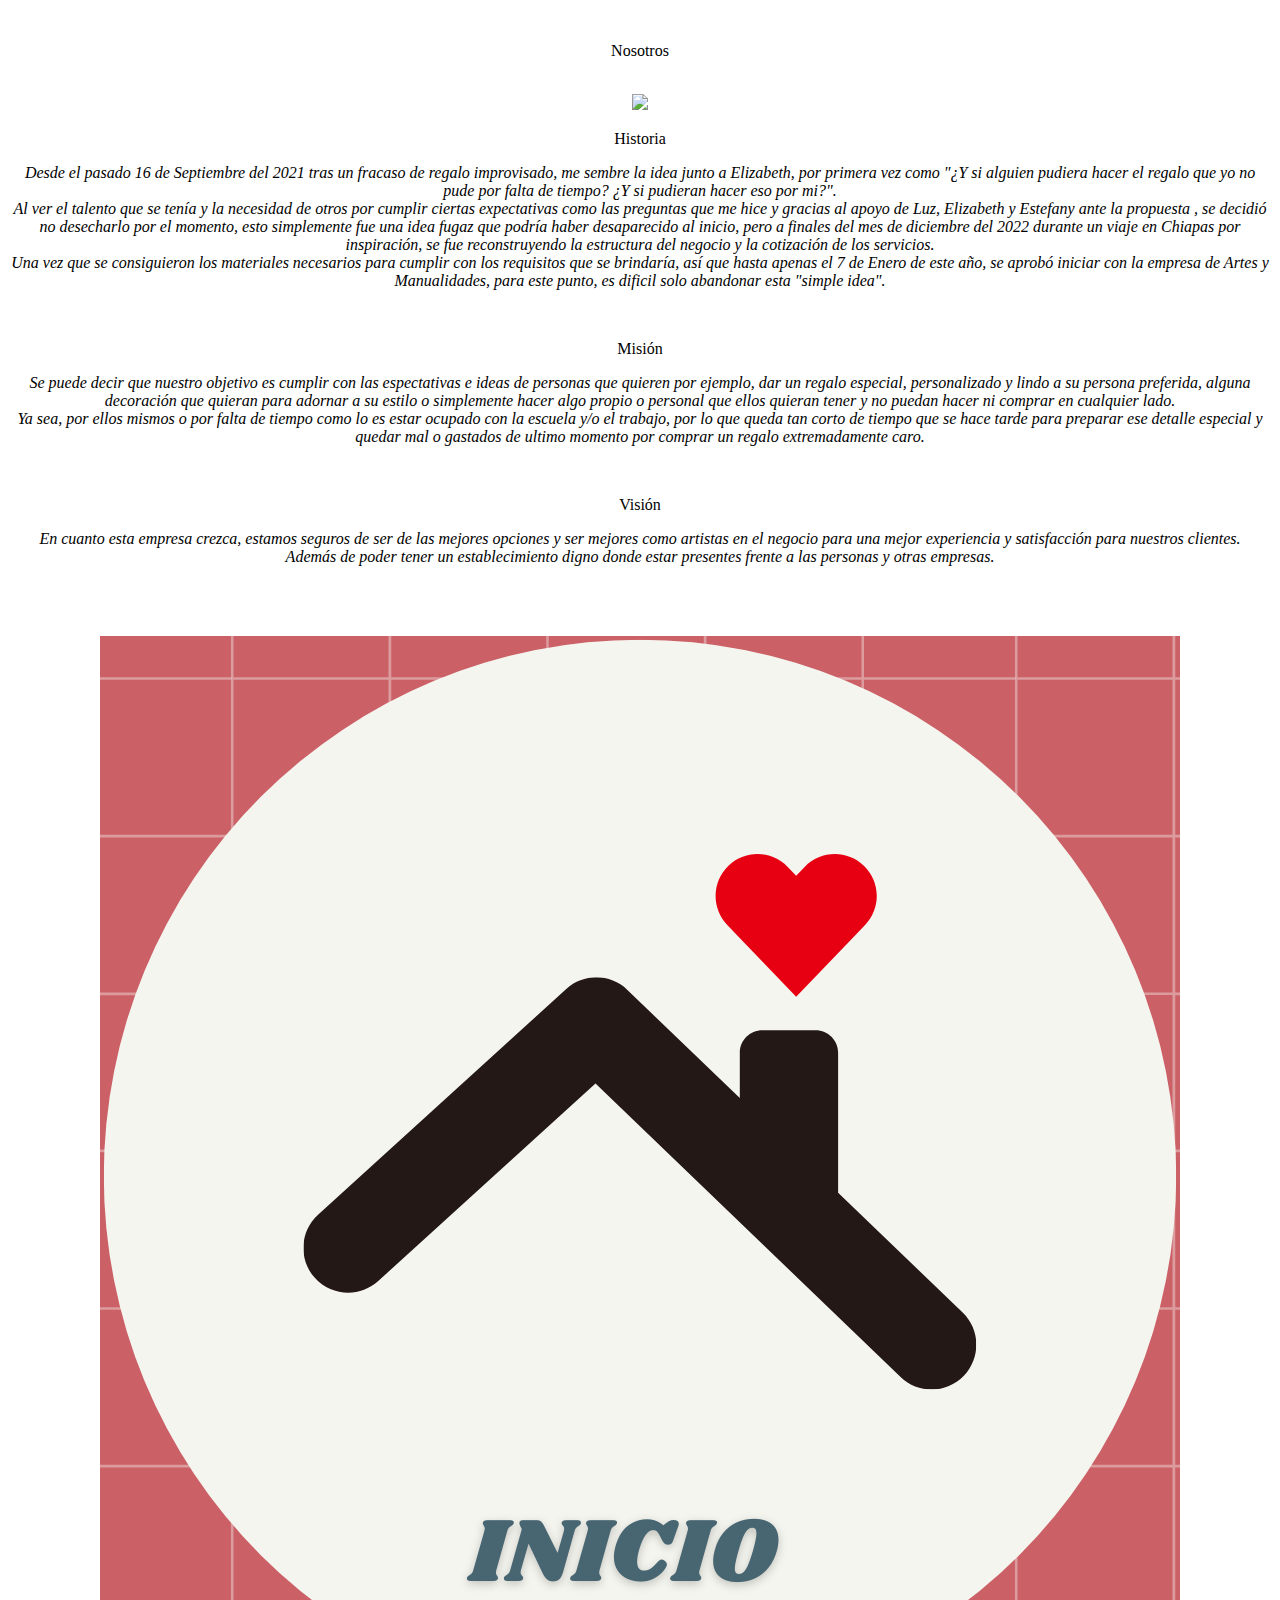
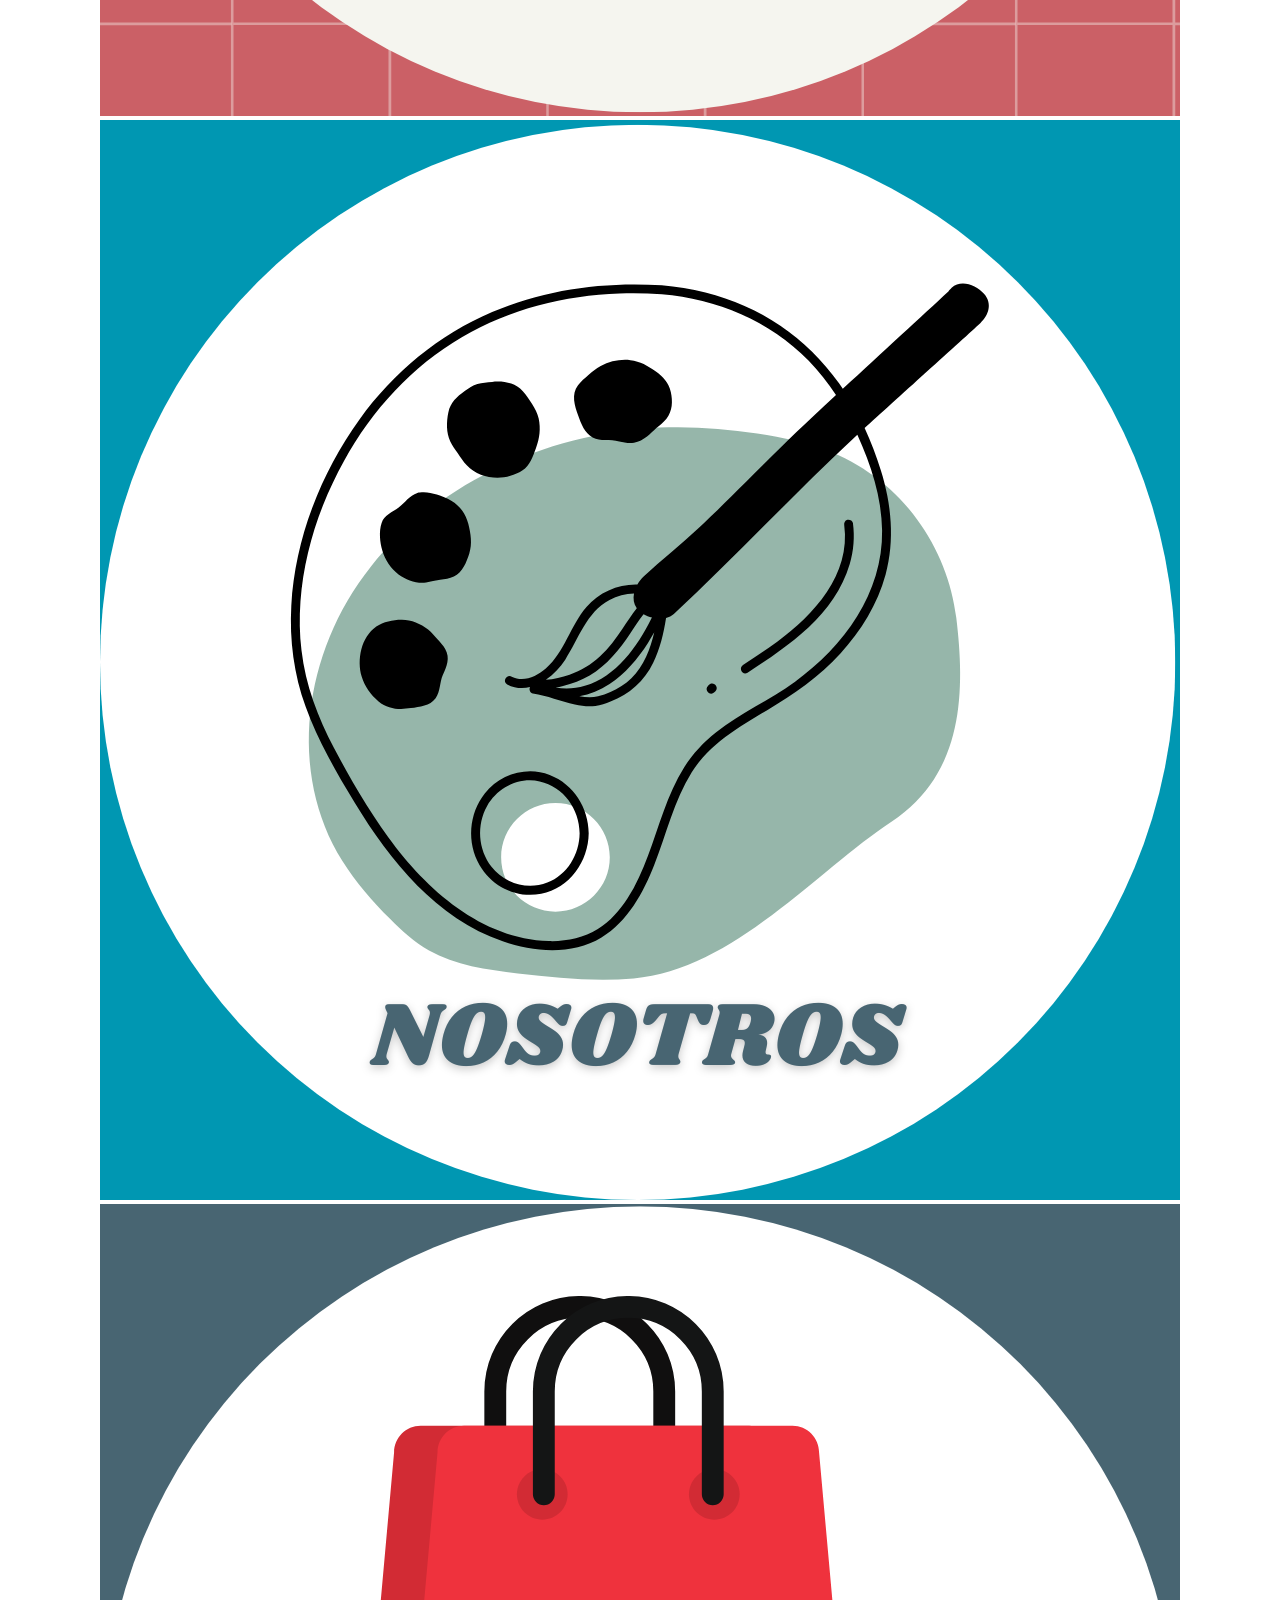
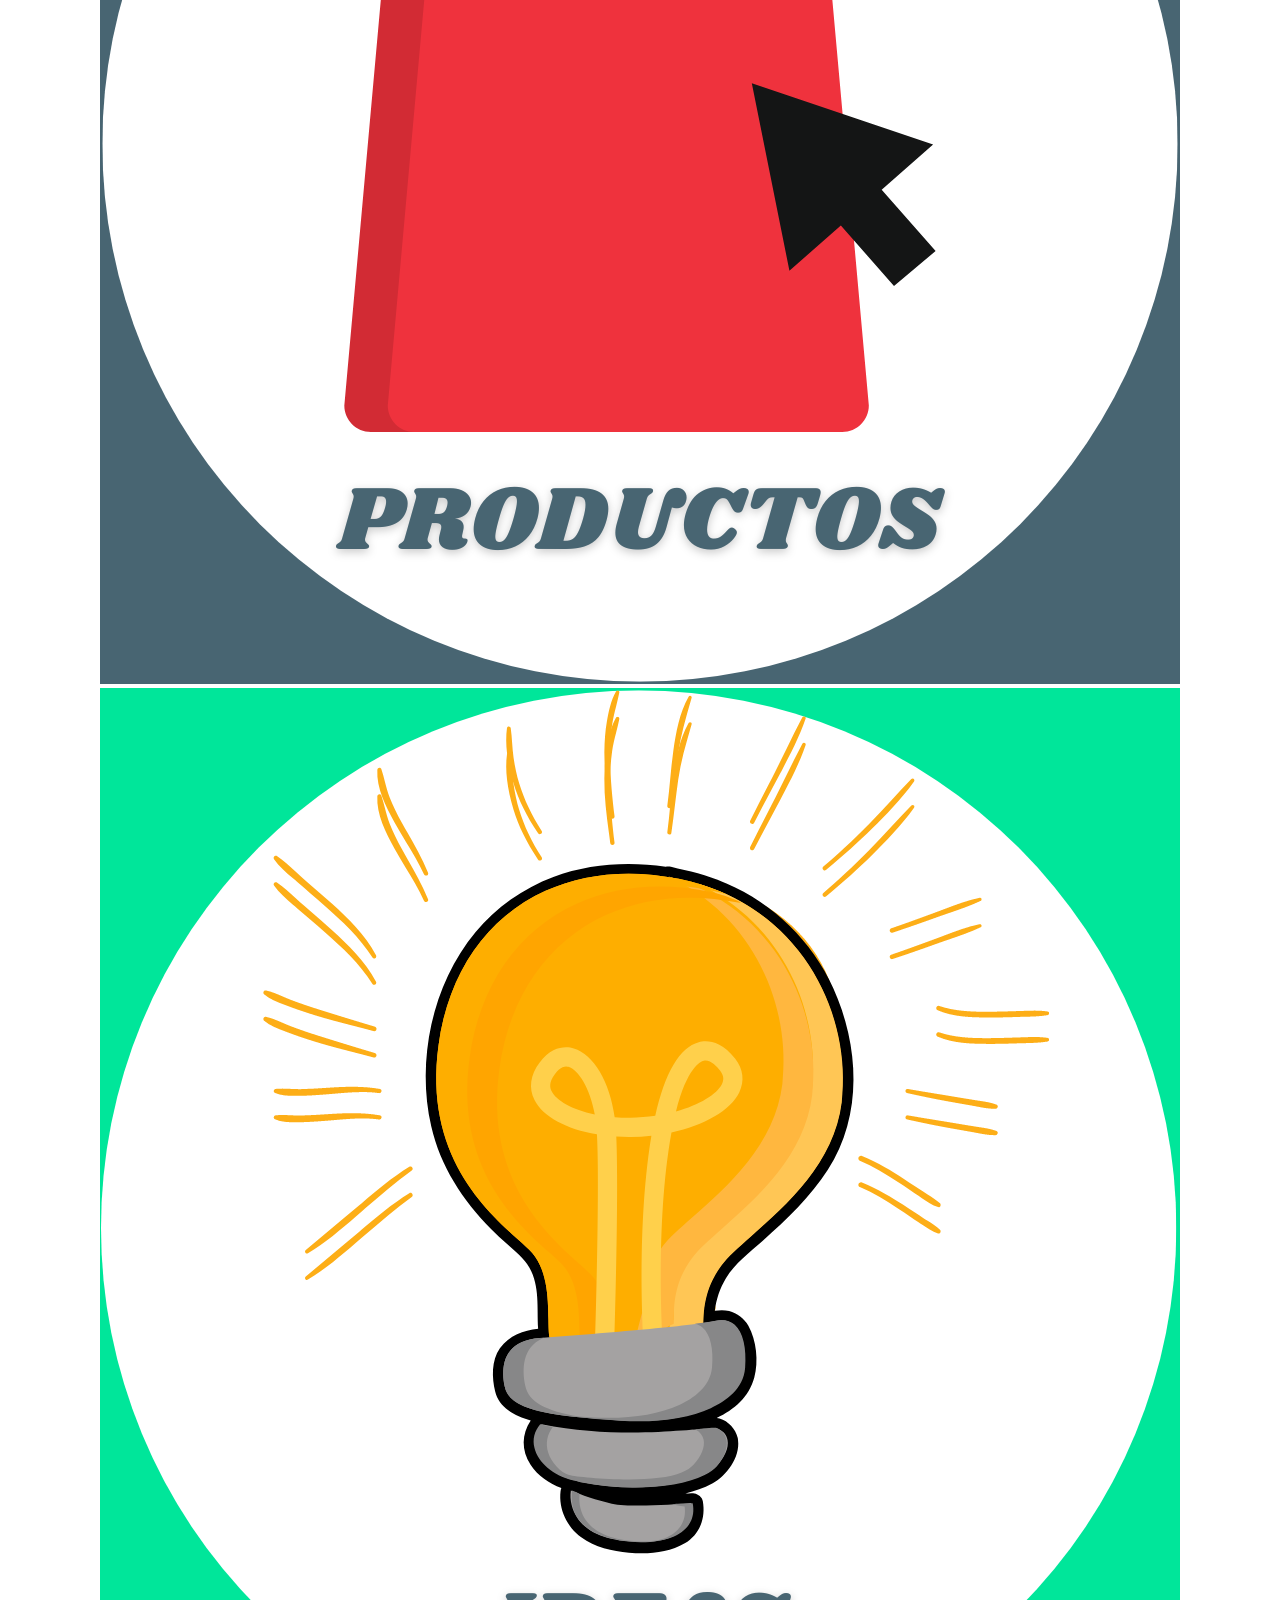
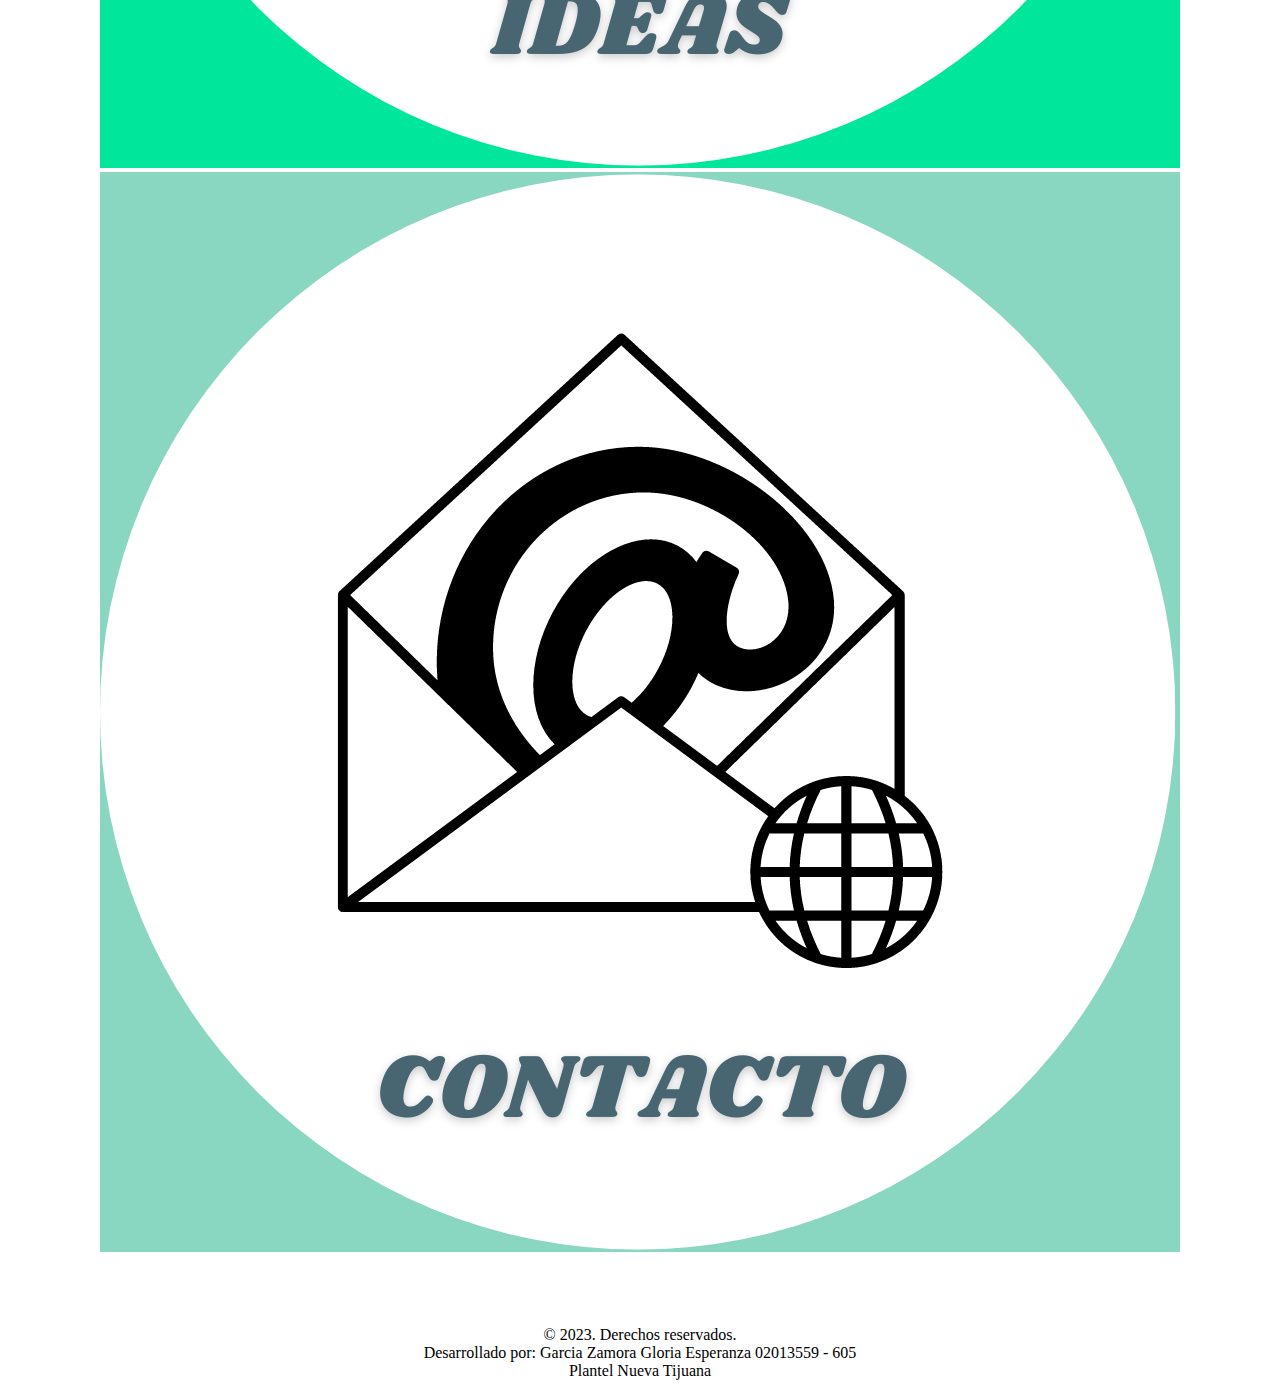
==== html/nosotros.html @ 6bd28539 "Add files via upload" ====
<!DOCTYPE html>
<html>
	<head>
		<title>
			Nosotros-Lighthouse Of Wonders
		</title>
		<link rel="shortcut icon" href="../Logo.png">
		<link rel="stylesheet" href="../CSS/estilo.css">
	</head>
	<body>
		<center>
			<div id="top"> <br>
				<p class="encabezado">
				Nosotros
				</p>
			</div>
				<div id="principal"> <br>
					<img src="../imagenes/Pinture.png"
					class="ima">
				</div>
						<div id="principal">
		
						<p class="subtit">
							Historia
						</p>
						<p>
							<i>
							Desde el pasado 16 de Septiembre del 2021 tras un fracaso de regalo improvisado, me sembre la idea junto a Elizabeth, por primera vez como "&iquest;Y si alguien pudiera hacer el regalo que yo no pude por falta de tiempo? &iquest;Y si pudieran hacer eso por mi?". <br>
							Al ver el talento que se ten&iacute;a y la necesidad de otros por cumplir ciertas expectativas como las preguntas que me hice y gracias al apoyo de Luz, Elizabeth y Estefany ante la propuesta , se decidi&oacute; no desecharlo por el momento,
							esto simplemente fue una idea fugaz que podr&iacute;a haber desaparecido al inicio, pero a finales del mes de diciembre del 2022 durante un viaje en Chiapas por inspiraci&oacute;n,
							se fue reconstruyendo la estructura del negocio y la cotizaci&oacute;n de los servicios. <br>Una vez que se consiguieron los materiales necesarios
							para cumplir con los requisitos que se brindar&iacute;a, as&iacute; que hasta apenas el 7 de Enero de este a&ntilde;o, se aprob&oacute; iniciar con la empresa de Artes y Manualidades, para este punto, es dificil solo abandonar esta "simple idea".
							</i>
							<br> 
						</p>
						</div>
					<br>
						<div id="principal2">
		
						<p class="subtit">
							Misi&oacute;n</p>
							<i> <p>
							Se puede decir que nuestro objetivo es cumplir con las espectativas e ideas de personas que quieren por ejemplo, dar un regalo especial, personalizado y lindo a su persona preferida,
							alguna decoraci&oacute;n que quieran para adornar a su estilo o simplemente hacer algo propio o personal que ellos quieran tener y no puedan hacer ni comprar en cualquier lado. <br> Ya sea, por ellos mismos o por falta de tiempo
							como lo es estar ocupado con la escuela y/o el trabajo, por lo que queda tan corto de tiempo que se hace tarde para preparar ese detalle especial y quedar mal o gastados de ultimo momento por comprar un regalo extremadamente caro.
							</i> </p>
						</div>
						
					<br>
						<div id="principal3">
		
						<p class="subtit">
							Visi&oacute;n </p>
							<i> <p>
							En cuanto esta empresa crezca, estamos seguros de ser de las mejores opciones y ser mejores como artistas en el negocio para una mejor experiencia y satisfacci&oacute;n para nuestros clientes. <br>
							Adem&aacute;s de poder tener un establecimiento digno donde estar presentes frente a las personas y otras empresas.
							</i> </p>
							</div>
					<br>
					<br>
					<div id="boton"><br>
						<A href="../index.html">
						<img src="../imagenes/inicio.png"
						class="hiper">
						</A>
						
							<A href="../html/nosotros.html">
							<img src="../imagenes/nosotros.png"
							class="hiper">
							</A>
						
						<A href="productos.html">
						<img src="../imagenes/productos.png"
						class="hiper">
						</A>
						
							<A href="../html/Ideas.html">
							<img src="../imagenes/ideas.png"
							class="hiper">
							</A>
						
						<A href="../html/contacto.html">
						<img src="../imagenes/contacto.png"
						class="hiper">
						</A>
					</div>
					<br>
					<br>
						<div id="piep"><br>
					<p class="pie">
					
					&#169; 2023. Derechos reservados. <br>
					Desarrollado por: Garcia Zamora Gloria Esperanza 02013559 - 605 <br>
					Plantel Nueva Tijuana
					</p> 
						</div>
		</center>
	</body>
</html>
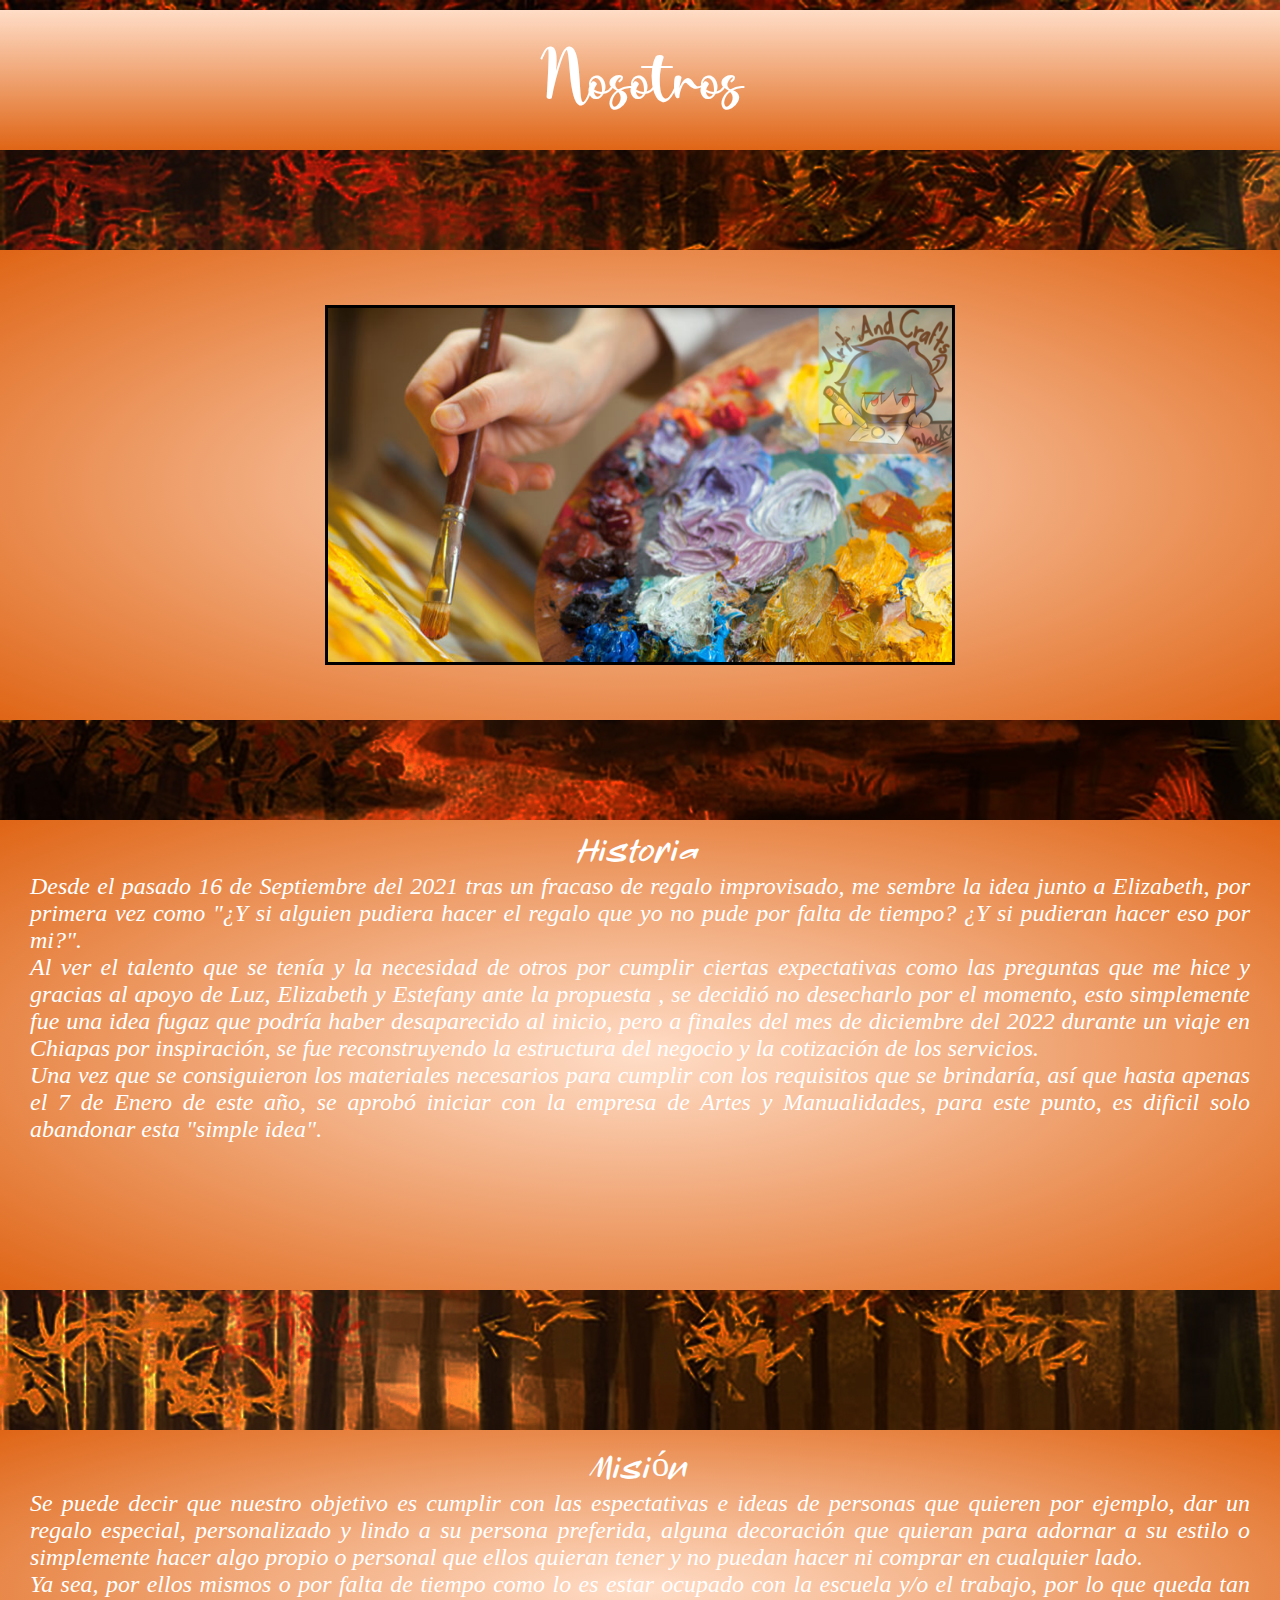
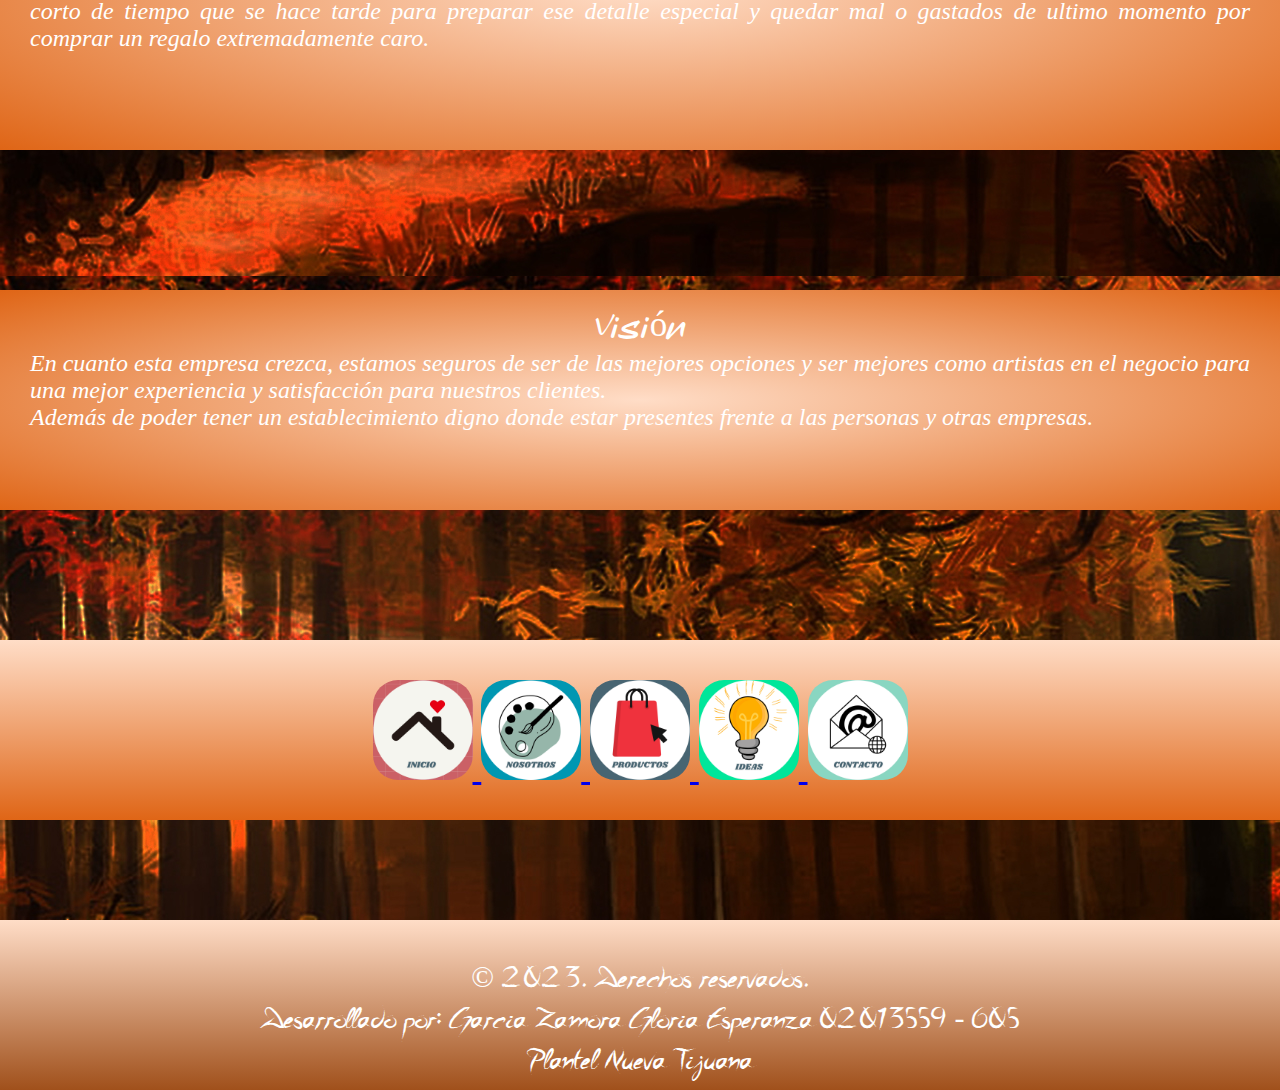
==== commit 7f096f7f: "Add files via upload" ====
--- a/html/nosotros.html
+++ b/html/nosotros.html
@@ -15,7 +15,7 @@
 				</p>
 			</div>
 				<div id="principal"> <br>
-					<img src="../imagenes/Pinture.png"
+					<img src="../imagenes/pinture.png"
 					class="ima">
 				</div>
 						<div id="principal">
--- a/CSS/estilo.css
+++ b/CSS/estilo.css
@@ -0,0 +1,487 @@
+body {
+	background-image: url("../imagenes/FONDO.jpg");
+	font-family: "Catchy Mager", "Times New Roman", Arial;
+	font-size: 35px;
+	color:#FFFFFF;
+}
+
+p{
+	text-align: justify;
+	font-size: 24px;
+	color:#FFFFFF;
+}
+
+hr{
+	border:5px solid #FFFFFF;
+	border-radius: 7px
+	}
+
+table,tr,td{
+	border: 3px solid;
+	border-color: #F16F20;
+	background-color: #FFAE34;
+}
+/* TEXT  TH son texto de las tablas de productos/formulario
+y TEXTA tambien para listas ol y ul*/
+.tex{
+	font-family: "Times New Roman", Arial;
+	font-size: 21px;
+	color:#FFFFFF;
+}
+.texta{
+	font-family: "Times New Roman", Arial;
+	font-size: 24px;
+	color:#FFFFFF;
+}
+
+th{
+	border: 3px solid;
+	border-color: #FFD28E;
+	background-color: #FFA84B;
+}
+
+ul{
+	text-align:left;
+	list-style-type: circle;
+	list-style-position: inside;
+}
+
+ol{
+	list-style-type: upper-roman;
+	list-style-position: inside;
+}
+
+.pie{
+	text-align: center;
+	font-size: 30px;
+	color:#FFFFFF;
+	font-family: fuente3;
+	font-weight: ;
+	
+}
+
+.titulo{
+	text-align: center;
+	font-size: 40px;
+	color:#FFFFFF;
+	font-family: "Catchy Mager", "Times New Roman";
+	font-weight: bold;
+	
+}
+
+.tablas{
+	font-family: "Catchy Mager", Arial;
+	font-size: 20px;
+	color:#FFFFFF;
+}
+
+.marque {
+	height: 390px;
+	width: 680px;
+}
+
+.hiper{
+	height: 100px;
+	width: 100px;
+	border-radius: 25%;
+}
+
+.hiper:hover{
+	box-shadow: 0 0 20px red;
+}
+
+.it{
+	height: 300px;
+	width: 200px;
+	border: 4px solid #EB7218;
+}
+
+.ima{
+	height: 360px;
+	width: 630px;
+	border: 3px solid #000000;
+}
+/*padding: px
+opacity: 100%;*/
+
+@font-face{
+	font-family: mifuente;
+	src: url(../fuentes/Mabussa.ttf);
+}
+
+@font-face{
+	font-family: fuente2;
+	src: url(../fuentes/aApaBedone1112.ttf);
+}
+
+/* Fuente de .pie*/
+@font-face{
+	font-family: fuente3;
+	src: url(../fuentes/AQuietSleep.ttf);
+}
+
+.encabezado{
+	font-family: mifuente;
+	text-align: center;
+	font-size: 50px;
+	color:#FFFFFF;
+}
+
+.subtit{
+	font-family: fuente2;
+	text-align: center;
+	font-size: 35px;
+	color:#FFFFFF;
+}
+
+*{
+	margin: 0px;
+	padding: 0px;
+}
+
+div#top{
+	margin-top: 10px;
+	margin-bottom: 20px;
+	width: 100%;
+	height: 140px;
+	background-image: linear-gradient(#FFDDC7, #DF6516);
+}
+
+div#principal{
+	padding-left:30px;
+	padding-right:30px;
+	padding-top:15px;
+	margin: auto;
+	margin-top: 100px;
+	width: 100%;
+	height: 470px;
+	background-image: radial-gradient(#FFDDC7, #DF6516);
+}
+
+div#principa{
+	margin: auto;
+	margin-top: 100px;
+	width: 100%;
+	height: 470px;
+	background-image: radial-gradient(#FFDDC7, #DF6516);
+}
+
+div#princip{
+	padding-top:15px;
+	margin: auto;
+	margin-top: 100px;
+	width: 100%;
+	height: 340px;
+	background-image: radial-gradient(#FFDDC7, #DF6516);
+}
+
+div#principal2{
+	padding-left:30px;
+	padding-right:30px;
+	padding-top:15px;
+	margin: auto;
+	margin-top: 100px;
+	width: 100%;
+	height: 320px;
+	background-image: radial-gradient(#FFDDC7, #DF6516);
+}
+
+div#principal3{
+	padding-left:30px;
+	padding-right:30px;
+	padding-top:15px;
+	margin: auto;
+	margin-top: 100px;
+	width: 100%;
+	height: 220px;
+	background-image: radial-gradient(#FFDDC7, #DF6516);
+}
+
+div#principal4{
+	padding-top:15px;
+	margin: auto;
+	margin-top: 100px;
+	width: 100%;
+	height: 560px;
+	background-image: radial-gradient(#FFDDC7, #DF6516);
+}
+
+div#princi{
+	padding-top:15px;
+	margin: auto;
+	margin-top: 100px;
+	width: 100%;
+	height: 550px;
+	background-image: radial-gradient(#FFDDC7, #DF6516);
+}
+
+div#principal5{
+	padding-top:20px;
+	margin: auto;
+	margin-top: 100px;
+	width: 100%;
+	height: 750px;
+	background-image: radial-gradient(#FFDDC7, #DF6516);
+}
+
+div#piep{
+	margin-top: 20px;
+	width: 100%;
+	height:170px;
+	background-image: linear-gradient(#FFDDC7, #A0501B);
+}
+
+div#boton{
+	margin: auto;
+	margin-top: 50px;
+	width: 100%;
+	height: 180px;
+	background-image: linear-gradient(#FFDDC7, #DF6516);
+}
+
+/*codigo de productos*/
+.caja{
+	height: 444px;
+	width: 210px;
+	background: #FFA84B;
+	border: 3px solid #EB7218;
+	margin: 2px;
+	padding-top: 5px;
+	color: white;
+	text-align: center;
+	display:inline-block;
+}
+.caja:hover{
+	box-shadow: 0 0 20px red;
+	transform: scale(1.2);
+}
+
+.caja2{
+	height: 613px;
+	width: 210px;
+	background: #FFA84B;
+	border: 3px solid #EB7218;
+	margin: 2px;
+	padding-top: 5px;
+	color: white;
+	text-align: center;
+	display:inline-block;
+}
+
+.caja2:hover{
+	box-shadow: 0 0 20px orange;
+	transform: scale(1.2);
+}
+
+.caja-texto2{
+	padding-top: 0px;
+	padding-bottom: 2px;
+	margin-left: 3px;
+	margin-right: 3px;
+	font-size: 25px;
+	color: white;
+	font-weight: bold;
+	border: 4px solid #EB7218;
+}
+
+.text-adicional2{
+	padding-top: 2px;
+	padding-bottom: 2px;
+	margin-left: 3px;
+	margin-right: 3px;
+	margin-top:3px;
+	font-size: 20px;
+	color: white;
+	border: 4px solid #EB7218;
+}
+
+.caja-texto{
+	padding-top: 20px;
+	padding-bottom: 5px;
+	font-size: 35px;
+	color: white;
+	font-weight: bold;
+	
+}
+
+.text-adicional{
+	padding-top: 10px;
+	padding-bottom: 10px;
+	padding-left: 20px;
+	padding-right: 20px;
+	padding-top: 7px;
+	font-size: 25px;
+}
+
+/*codigo de  productos*/
+
+.caja3{
+	height: 670px;
+	width: 800px;
+	background: #FFA84B;
+	border: 1px solid #000000;
+	margin: 2px;
+	padding-top: 5px;
+	color: white;
+	text-align: center;
+	display:inline-block;
+}
+
+.imag{
+	border:10px solid #FFC767;
+	height:300px;
+	width:200px;
+	transition: 1.2s;
+	object-fit:cover;
+}
+
+.imag:hover {
+	transform: scale(1.7);
+}
+
+*{
+	box-sizing: border-box;
+	margin: 0px;
+	padding: 0px;
+}
+
+.linea{
+	background: #FFA84B;
+	height: 5px;
+	width: 100%;
+	display:block;
+	
+}
+
+	
+/*Codigos extra*/	
+	
+.imacarrousel{
+	height:450px;
+	width:300px;
+}
+
+.carrousel{
+    width: 300px;
+    margin:auto;
+    box-sizing: border-box;
+}
+
+.conteCarrousel{
+    width: 100%;
+    height: 450px;
+    overflow: hidden;
+    box-sizing: border-box;
+}
+
+.itemCarrousel{
+	position: relative;
+	width: 100%;
+	height: 100%;
+	box-sizing: border-box;
+}
+
+.itemCarrouselTarjeta{
+	width: 100%;
+	height: 100%;
+	box-sizing: border-box;
+}
+
+.itemCarrouselArrows{
+	position: absolute;
+	top: 0;
+	bottom: 0;
+	left: 0;
+	right: 0;
+	height: 100%;
+	width: 100%;
+	display: flex;
+	align-items: center;
+	justify-content: space-between;
+	padding: 20px;
+	box-sizing: border-box;
+}
+
+.itemCarrouselArrows > i:hover{
+	cursor: pointer;
+}
+
+.conteCarrouselController{
+	width: 480px;
+	display: flex;
+	justify-content: space-evenly;
+}
+
+.conteCarrouselController > a{
+	text-decoration: none;
+	font-size: 32px;
+	color: grey;
+}
+
+.itemCarrouselArrows > a > i{
+	color: white;
+}
+
+#itemCarrousel-1{
+    background-color: red;
+}
+
+#itemCarrousel-2{
+    background-color:blue;
+}
+
+#itemCarrousel-3{
+    background-color: green;
+}
+#itemCarrousel-4{
+    background-color: purple;
+}
+
+div#descripcion{
+	padding-top: 20px;
+	padding-left: 20px;
+	padding-right: 20px;
+	font-family:"comic sans ms";
+	font-size:18px;
+	color:white;
+	text-align:left;
+}
+
+.menu{
+	padding-top: 10px;
+	padding-left: 10px;
+	padding-right: 10px;
+	font-family:"comic sans ms";
+	font-size:20px;
+	height:250px;
+	width:480px;
+	background-color:;
+	border:1px solid #eee;
+	margin:5px;
+	color:black;
+	display:inline-block;
+	text-align:left;
+}
+
+.menu:hover{
+	box-shadow:0 0 10px red;
+	color: white;
+}
+
+.control{
+	height:150px;
+	width:100px;
+}
+
+.control:hover{
+	box-shadow:0 0 10px red;
+	filter: blur(3px);
+}
+
+div#principal6{
+	margin: auto;
+	margin-top: 100px;
+	width: 500px;
+	height: 950px;
+	background-image: radial-gradient(#FFDDC7, #DF6516);
+}